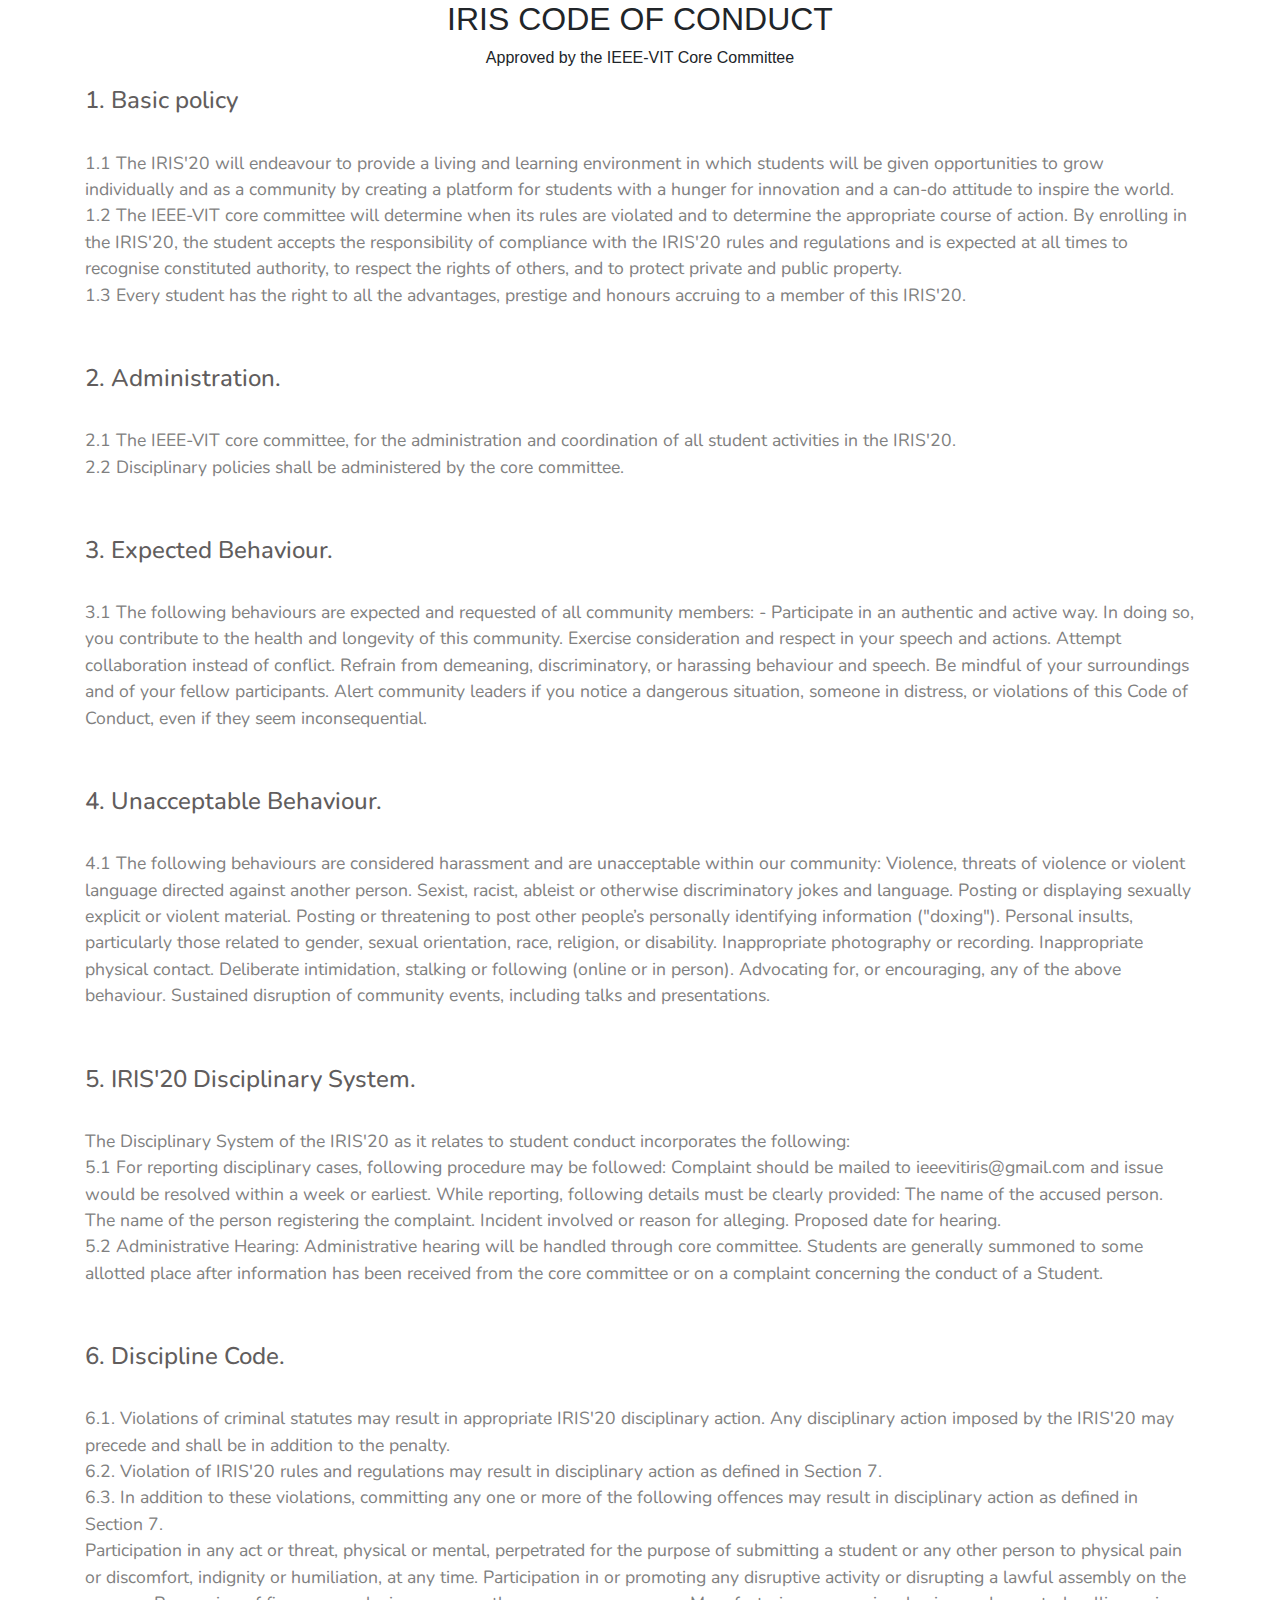
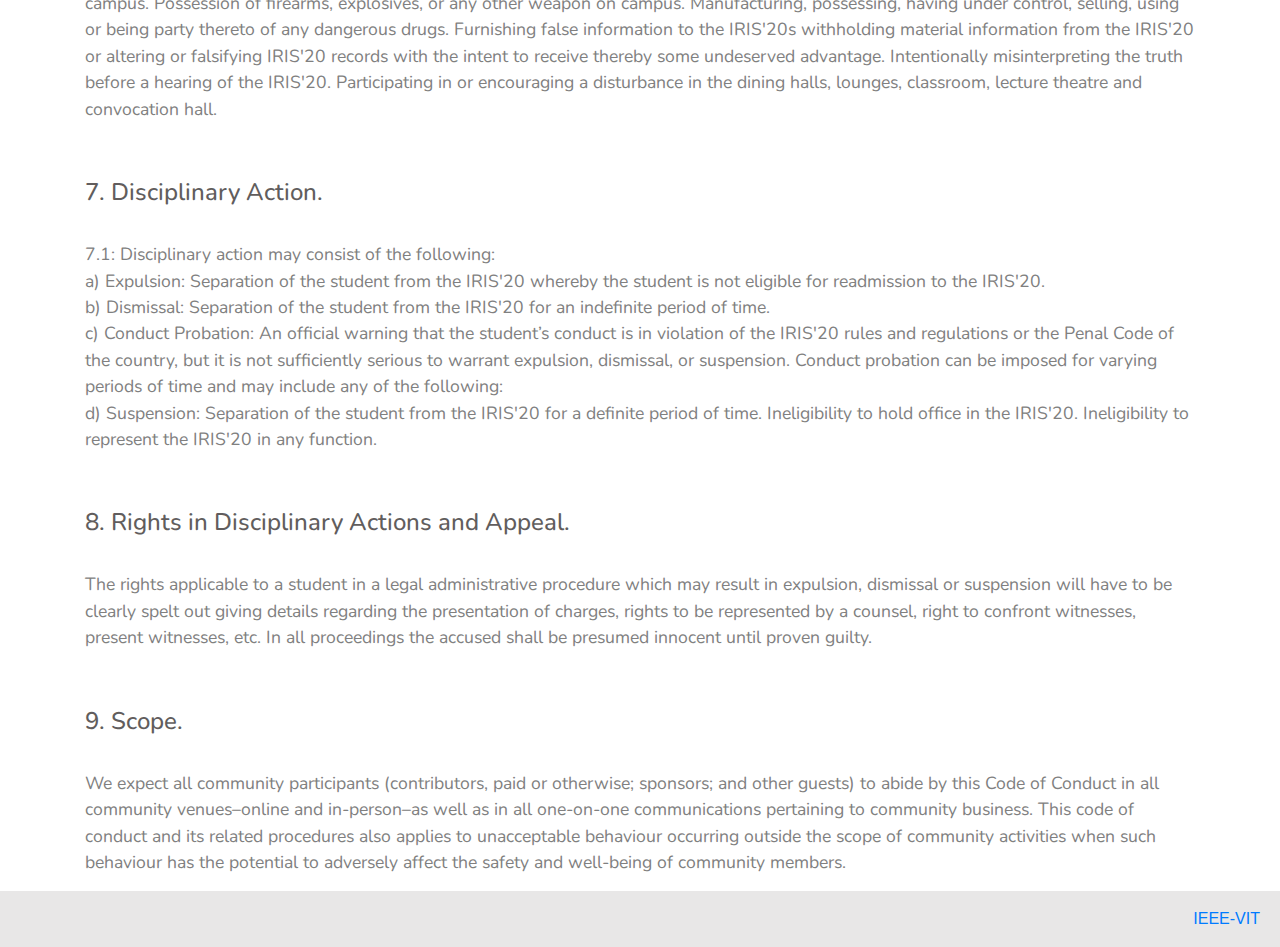
==== iris-coc/index.html @ 056524b5 "Add files via upload" ====
<!DOCTYPE html>
<html>
<head>
	<meta charset="utf-8">
	<meta name="viewport" content = "width=device-width, initial-scale=1.0, minimum-scale=1.0, maximum-scale=1.0, user-scalable=no">
	<script src="https://code.jquery.com/jquery-3.2.1.slim.min.js" integrity="sha384-KJ3o2DKtIkvYIK3UENzmM7KCkRr/rE9/Qpg6aAZGJwFDMVNA/GpGFF93hXpG5KkN" crossorigin="anonymous"></script>
	<link rel="stylesheet" href="https://maxcdn.bootstrapcdn.com/bootstrap/4.0.0/css/bootstrap.min.css" integrity="sha384-Gn5384xqQ1aoWXA+058RXPxPg6fy4IWvTNh0E263XmFcJlSAwiGgFAW/dAiS6JXm" crossorigin="anonymous">
	<link href="https://stackpath.bootstrapcdn.com/bootstrap/4.1.3/css/bootstrap.min.css" rel="stylesheet" integrity="sha384-MCw98/SFnGE8fJT3GXwEOngsV7Zt27NXFoaoApmYm81iuXoPkFOJwJ8ERdknLPMO" crossorigin="anonymous">
	<link rel="stylesheet" href="https://cdnjs.cloudflare.com/ajax/libs/font-awesome/4.7.0/css/font-awesome.min.css">
	<link rel="stylesheet" href="https://use.fontawesome.com/releases/v5.5.0/css/all.css" integrity="sha384-B4dIYHKNBt8Bc12p+WXckhzcICo0wtJAoU8YZTY5qE0Id1GSseTk6S+L3BlXeVIU" crossorigin="anonymous">
	<script src="https://cdnjs.cloudflare.com/ajax/libs/popper.js/1.12.9/umd/popper.min.js" integrity="sha384-ApNbgh9B+Y1QKtv3Rn7W3mgPxhU9K/ScQsAP7hUibX39j7fakFPskvXusvfa0b4Q" crossorigin="anonymous"></script>
	<script src="https://maxcdn.bootstrapcdn.com/bootstrap/4.0.0/js/bootstrap.min.js" integrity="sha384-JZR6Spejh4U02d8jOt6vLEHfe/JQGiRRSQQxSfFWpi1MquVdAyjUar5+76PVCmYl" crossorigin="anonymous"></script>
	<link href="https://fonts.googleapis.com/css?family=Nunito&display=swap" rel="stylesheet">
	<link rel="stylesheet" type="text/css" href="style.css">
	<title>Code Of Conduct</title>
    <link rel="icon" type="image/ico" href="imgs/title.png" />	
</head>
<body>
	<div class="container-fluid">
		<h2>IRIS CODE OF CONDUCT</h2>
		<p>Approved by the IEEE-VIT Core Committee</p>
	</div>
	<div class="container">
		<div class="coctext">
			<p><h4>1. Basic policy</h4><br>1.1 The IRIS'20 will endeavour to provide a living and learning environment in which students will be given opportunities to grow individually and as a community by creating a platform for students with a hunger for innovation and a can-do attitude to inspire the world.<br>
			1.2 The IEEE-VIT core committee will determine when its rules are violated and to determine the appropriate course of action. By enrolling in the IRIS'20, the student accepts the responsibility of compliance with the IRIS'20 rules and regulations and is expected at all times to recognise constituted authority, to respect the rights of others, and to protect private and public property.<br>
			1.3 Every student has the right to all the advantages, prestige and honours accruing to a member of this IRIS'20.<br>
			</p>
		</div><br>
		<div class="coctext">
			<p><h4>2. Administration.</h4><br> 2.1 The  IEEE-VIT core committee, for the administration and coordination of all student activities in the IRIS'20.<br>
			2.2 Disciplinary policies shall be administered by the core committee.
			</p>
		</div><br>
		<div class="coctext">
			<p><h4>3. Expected Behaviour.</h4><br> 3.1 The following behaviours are expected and requested of all community members: - Participate in an authentic and active way. In doing so, you contribute to the health and longevity of this community. Exercise consideration and respect in your speech and actions. Attempt collaboration instead of conflict. Refrain from demeaning, discriminatory, or harassing behaviour and speech. Be mindful of your surroundings and of your fellow participants. Alert community leaders if you notice a dangerous situation, someone in distress, or violations of this Code of Conduct, even if they seem inconsequential. 
			</p>
		</div><br>
		<div class="coctext">
			<p><h4>4. Unacceptable Behaviour.</h4><br>4.1 The following behaviours are considered harassment and are unacceptable within our community: Violence, threats of violence or violent language directed against another person. Sexist, racist, ableist or otherwise discriminatory jokes and language. Posting or displaying sexually explicit or violent material. Posting or threatening to post other people’s personally identifying information ("doxing"). Personal insults, particularly those related to gender, sexual orientation, race, religion, or disability. Inappropriate photography or recording. Inappropriate physical contact. Deliberate intimidation, stalking or following (online or in person). Advocating for, or encouraging, any of the above behaviour. Sustained disruption of community events, including talks and presentations.</p>
		</div><br>
		<div class="coctext">
			<p><h4>5. IRIS'20 Disciplinary System.</h4><br> The Disciplinary System of the IRIS'20 as it relates to student conduct incorporates the following:   <br> 5.1 For reporting disciplinary cases, following procedure may be followed: Complaint should be mailed to ieeevitiris@gmail.com and issue would be resolved within a week or earliest. While reporting, following details must be clearly provided: The name of the accused person. The name of the person registering the complaint. Incident involved or reason for alleging. Proposed date for hearing.  <br>
            5.2 Administrative Hearing: Administrative hearing will be handled through core committee. Students are generally summoned to some allotted place after information has been received from the core committee or on a complaint concerning the conduct of a Student.
            </p>
		</div><br>
		<div class="coctext">
			<p><h4>6. Discipline Code.</h4><br>6.1. Violations of criminal statutes may result in appropriate IRIS'20 disciplinary action. Any disciplinary action imposed by the IRIS'20 may precede and shall be in addition to the penalty.<br>
            6.2. Violation of IRIS'20 rules and regulations may result in disciplinary action as defined in Section 7.<br>
            6.3. In addition to these violations, committing any one or more of the following offences may result in disciplinary action as defined in Section 7. <br>Participation in any act or threat, physical or mental, perpetrated for the purpose of submitting a student or any other person to physical pain or discomfort, indignity or humiliation, at any time. Participation in or promoting any disruptive activity or disrupting a lawful assembly on the campus. Possession of firearms, explosives, or any other weapon on campus. Manufacturing, possessing, having under control, selling, using or being party thereto of any dangerous drugs. Furnishing false information to the IRIS'20s withholding material information from the IRIS'20 or altering or falsifying IRIS'20 records with the intent to receive thereby some undeserved advantage. Intentionally misinterpreting the truth before a hearing of the IRIS'20. Participating in or encouraging a disturbance in the dining halls, lounges, classroom, lecture theatre and convocation hall.
            </p>
		</div><br>
		<div class="coctext">
			<p><h4>7. Disciplinary Action.</h4><br>7.1: Disciplinary action may consist of the following: <br>      a) Expulsion: Separation of the student from the IRIS'20 whereby the student is not eligible for readmission to the IRIS'20.<br>
            b) Dismissal: Separation of the student from the IRIS'20 for an indefinite period of time.<br>
            c) Conduct Probation: An official warning that the student’s conduct is in violation of the IRIS'20 rules and regulations or the Penal Code of the country, but it is not sufficiently serious to warrant expulsion, dismissal, or suspension. Conduct probation can be imposed for varying periods of time and may include any of the following:<br>
            d) Suspension: Separation of the student from the IRIS'20 for a definite period of time. Ineligibility to hold office in the IRIS'20. Ineligibility to represent the IRIS'20 in any function.
            </p>
		</div><br>
		<div class="coctext">
			<p><h4>8. Rights in Disciplinary Actions and Appeal.</h4><br>The rights applicable to a student in a legal administrative procedure which may result in expulsion, dismissal or suspension will have to be clearly spelt out giving details regarding the presentation of charges, rights to be represented by a counsel, right to confront witnesses, present witnesses, etc. In all proceedings the accused shall be presumed innocent until proven guilty.</p>
		</div><br>
		<div class="coctext">
			<p><h4>9. Scope.</h4><br>We expect all community participants (contributors, paid or otherwise; sponsors; and other guests) to abide by this Code of Conduct in all community venues–online and in-person–as well as in all one-on-one communications pertaining to community business. This code of conduct and its related procedures also applies to unacceptable behaviour occurring outside the scope of community activities when such behaviour has the potential to adversely affect the safety and well-being of community members.</p>
		</div>
	</div>
	<footer>
  		<div class="footer-copyright py-3"><a href="http://ieee.vit.edu.in/">IEEE-VIT</a>
  		</div>
  	</footer>
</body>
</html>
---- iris-coc/style.css ----
.container-fluid{
	text-align: center;
	padding: 0;
	margin: 0;
}
.coctext
{	
	align-items: center;
  	justify-content: center;
  	color: grey;
  	font-family: 'Nunito', sans-serif;
  	font-size: 1.1em;
  	padding: 0;
  	margin: 0;
  	border: 0;

}
h4
{	
	color: #615D5D;

}
footer{
	background-color:#E8E7E7;
	text-align: right;
	padding-right: 20px; 
}
a{
	text-decoration: none;
}
a:hover{
	text-decoration:none; 
}
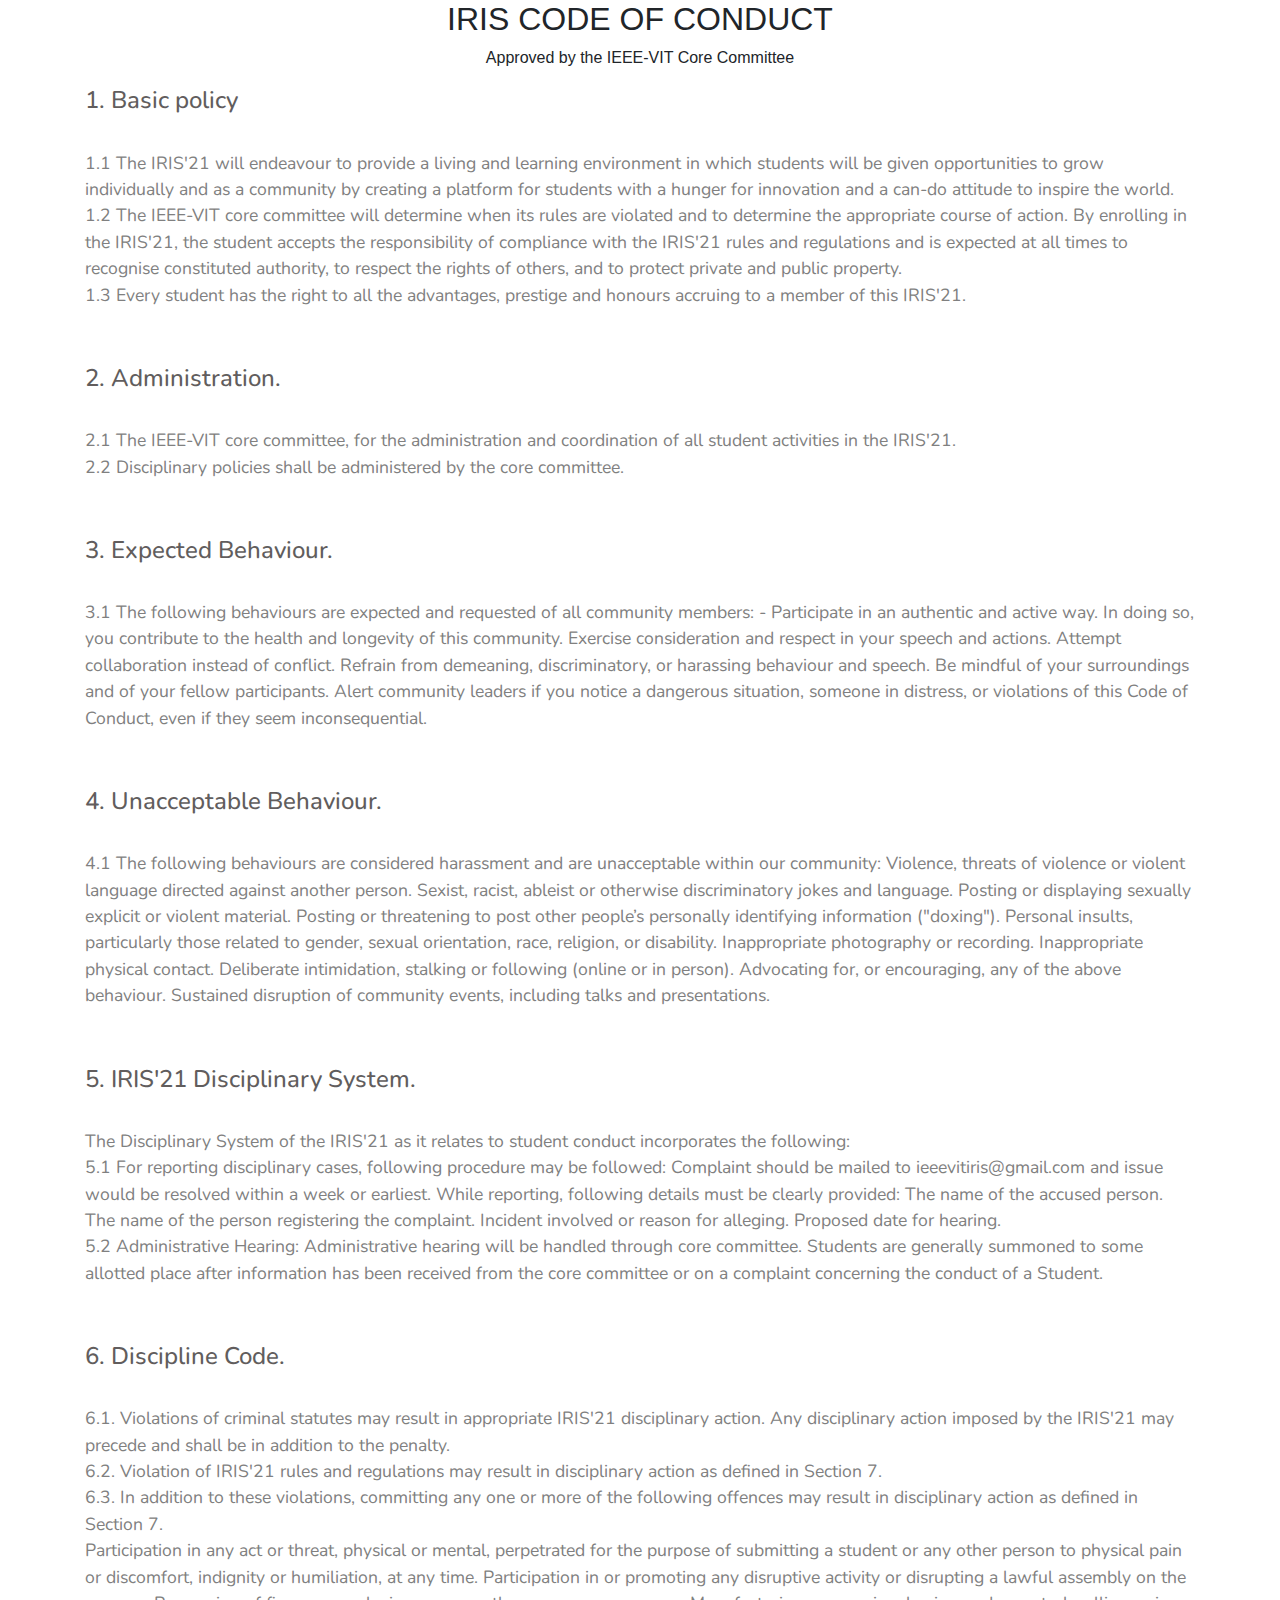
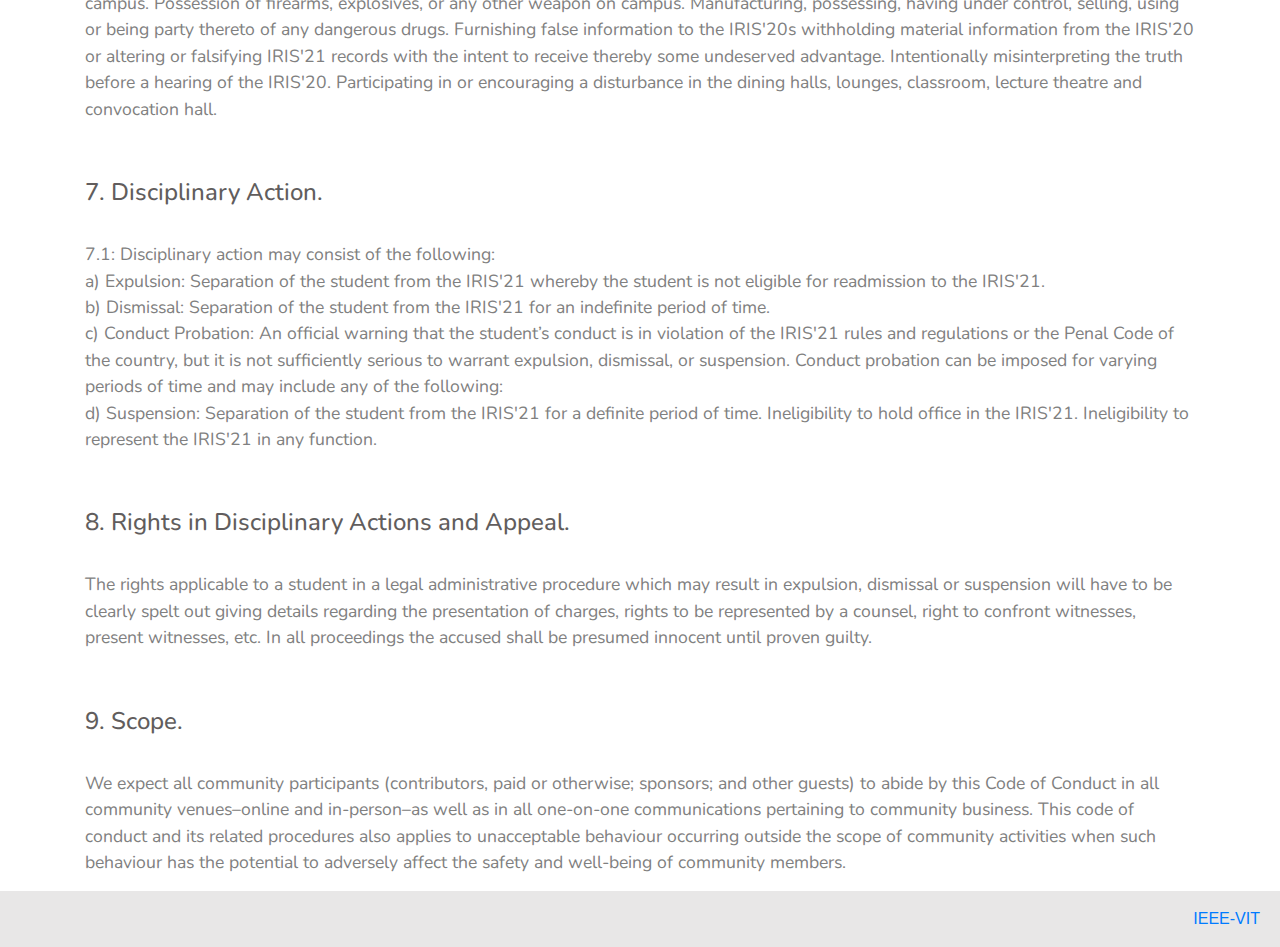
==== commit 7f9800bd: "Second Speaker Added" ====
--- a/iris-coc/index.html
+++ b/iris-coc/index.html
@@ -22,13 +22,13 @@
 	</div>
 	<div class="container">
 		<div class="coctext">
-			<p><h4>1. Basic policy</h4><br>1.1 The IRIS'20 will endeavour to provide a living and learning environment in which students will be given opportunities to grow individually and as a community by creating a platform for students with a hunger for innovation and a can-do attitude to inspire the world.<br>
-			1.2 The IEEE-VIT core committee will determine when its rules are violated and to determine the appropriate course of action. By enrolling in the IRIS'20, the student accepts the responsibility of compliance with the IRIS'20 rules and regulations and is expected at all times to recognise constituted authority, to respect the rights of others, and to protect private and public property.<br>
-			1.3 Every student has the right to all the advantages, prestige and honours accruing to a member of this IRIS'20.<br>
+			<p><h4>1. Basic policy</h4><br>1.1 The IRIS'21 will endeavour to provide a living and learning environment in which students will be given opportunities to grow individually and as a community by creating a platform for students with a hunger for innovation and a can-do attitude to inspire the world.<br>
+			1.2 The IEEE-VIT core committee will determine when its rules are violated and to determine the appropriate course of action. By enrolling in the IRIS'21, the student accepts the responsibility of compliance with the IRIS'21 rules and regulations and is expected at all times to recognise constituted authority, to respect the rights of others, and to protect private and public property.<br>
+			1.3 Every student has the right to all the advantages, prestige and honours accruing to a member of this IRIS'21.<br>
 			</p>
 		</div><br>
 		<div class="coctext">
-			<p><h4>2. Administration.</h4><br> 2.1 The  IEEE-VIT core committee, for the administration and coordination of all student activities in the IRIS'20.<br>
+			<p><h4>2. Administration.</h4><br> 2.1 The  IEEE-VIT core committee, for the administration and coordination of all student activities in the IRIS'21.<br>
 			2.2 Disciplinary policies shall be administered by the core committee.
 			</p>
 		</div><br>
@@ -40,21 +40,21 @@
 			<p><h4>4. Unacceptable Behaviour.</h4><br>4.1 The following behaviours are considered harassment and are unacceptable within our community: Violence, threats of violence or violent language directed against another person. Sexist, racist, ableist or otherwise discriminatory jokes and language. Posting or displaying sexually explicit or violent material. Posting or threatening to post other people’s personally identifying information ("doxing"). Personal insults, particularly those related to gender, sexual orientation, race, religion, or disability. Inappropriate photography or recording. Inappropriate physical contact. Deliberate intimidation, stalking or following (online or in person). Advocating for, or encouraging, any of the above behaviour. Sustained disruption of community events, including talks and presentations.</p>
 		</div><br>
 		<div class="coctext">
-			<p><h4>5. IRIS'20 Disciplinary System.</h4><br> The Disciplinary System of the IRIS'20 as it relates to student conduct incorporates the following:   <br> 5.1 For reporting disciplinary cases, following procedure may be followed: Complaint should be mailed to ieeevitiris@gmail.com and issue would be resolved within a week or earliest. While reporting, following details must be clearly provided: The name of the accused person. The name of the person registering the complaint. Incident involved or reason for alleging. Proposed date for hearing.  <br>
+			<p><h4>5. IRIS'21 Disciplinary System.</h4><br> The Disciplinary System of the IRIS'21 as it relates to student conduct incorporates the following:   <br> 5.1 For reporting disciplinary cases, following procedure may be followed: Complaint should be mailed to ieeevitiris@gmail.com and issue would be resolved within a week or earliest. While reporting, following details must be clearly provided: The name of the accused person. The name of the person registering the complaint. Incident involved or reason for alleging. Proposed date for hearing.  <br>
             5.2 Administrative Hearing: Administrative hearing will be handled through core committee. Students are generally summoned to some allotted place after information has been received from the core committee or on a complaint concerning the conduct of a Student.
             </p>
 		</div><br>
 		<div class="coctext">
-			<p><h4>6. Discipline Code.</h4><br>6.1. Violations of criminal statutes may result in appropriate IRIS'20 disciplinary action. Any disciplinary action imposed by the IRIS'20 may precede and shall be in addition to the penalty.<br>
-            6.2. Violation of IRIS'20 rules and regulations may result in disciplinary action as defined in Section 7.<br>
-            6.3. In addition to these violations, committing any one or more of the following offences may result in disciplinary action as defined in Section 7. <br>Participation in any act or threat, physical or mental, perpetrated for the purpose of submitting a student or any other person to physical pain or discomfort, indignity or humiliation, at any time. Participation in or promoting any disruptive activity or disrupting a lawful assembly on the campus. Possession of firearms, explosives, or any other weapon on campus. Manufacturing, possessing, having under control, selling, using or being party thereto of any dangerous drugs. Furnishing false information to the IRIS'20s withholding material information from the IRIS'20 or altering or falsifying IRIS'20 records with the intent to receive thereby some undeserved advantage. Intentionally misinterpreting the truth before a hearing of the IRIS'20. Participating in or encouraging a disturbance in the dining halls, lounges, classroom, lecture theatre and convocation hall.
+			<p><h4>6. Discipline Code.</h4><br>6.1. Violations of criminal statutes may result in appropriate IRIS'21 disciplinary action. Any disciplinary action imposed by the IRIS'21 may precede and shall be in addition to the penalty.<br>
+            6.2. Violation of IRIS'21 rules and regulations may result in disciplinary action as defined in Section 7.<br>
+            6.3. In addition to these violations, committing any one or more of the following offences may result in disciplinary action as defined in Section 7. <br>Participation in any act or threat, physical or mental, perpetrated for the purpose of submitting a student or any other person to physical pain or discomfort, indignity or humiliation, at any time. Participation in or promoting any disruptive activity or disrupting a lawful assembly on the campus. Possession of firearms, explosives, or any other weapon on campus. Manufacturing, possessing, having under control, selling, using or being party thereto of any dangerous drugs. Furnishing false information to the IRIS'20s withholding material information from the IRIS'20 or altering or falsifying IRIS'21 records with the intent to receive thereby some undeserved advantage. Intentionally misinterpreting the truth before a hearing of the IRIS'20. Participating in or encouraging a disturbance in the dining halls, lounges, classroom, lecture theatre and convocation hall.
             </p>
 		</div><br>
 		<div class="coctext">
-			<p><h4>7. Disciplinary Action.</h4><br>7.1: Disciplinary action may consist of the following: <br>      a) Expulsion: Separation of the student from the IRIS'20 whereby the student is not eligible for readmission to the IRIS'20.<br>
-            b) Dismissal: Separation of the student from the IRIS'20 for an indefinite period of time.<br>
-            c) Conduct Probation: An official warning that the student’s conduct is in violation of the IRIS'20 rules and regulations or the Penal Code of the country, but it is not sufficiently serious to warrant expulsion, dismissal, or suspension. Conduct probation can be imposed for varying periods of time and may include any of the following:<br>
-            d) Suspension: Separation of the student from the IRIS'20 for a definite period of time. Ineligibility to hold office in the IRIS'20. Ineligibility to represent the IRIS'20 in any function.
+			<p><h4>7. Disciplinary Action.</h4><br>7.1: Disciplinary action may consist of the following: <br>      a) Expulsion: Separation of the student from the IRIS'21 whereby the student is not eligible for readmission to the IRIS'21.<br>
+            b) Dismissal: Separation of the student from the IRIS'21 for an indefinite period of time.<br>
+            c) Conduct Probation: An official warning that the student’s conduct is in violation of the IRIS'21 rules and regulations or the Penal Code of the country, but it is not sufficiently serious to warrant expulsion, dismissal, or suspension. Conduct probation can be imposed for varying periods of time and may include any of the following:<br>
+            d) Suspension: Separation of the student from the IRIS'21 for a definite period of time. Ineligibility to hold office in the IRIS'21. Ineligibility to represent the IRIS'21 in any function.
             </p>
 		</div><br>
 		<div class="coctext">
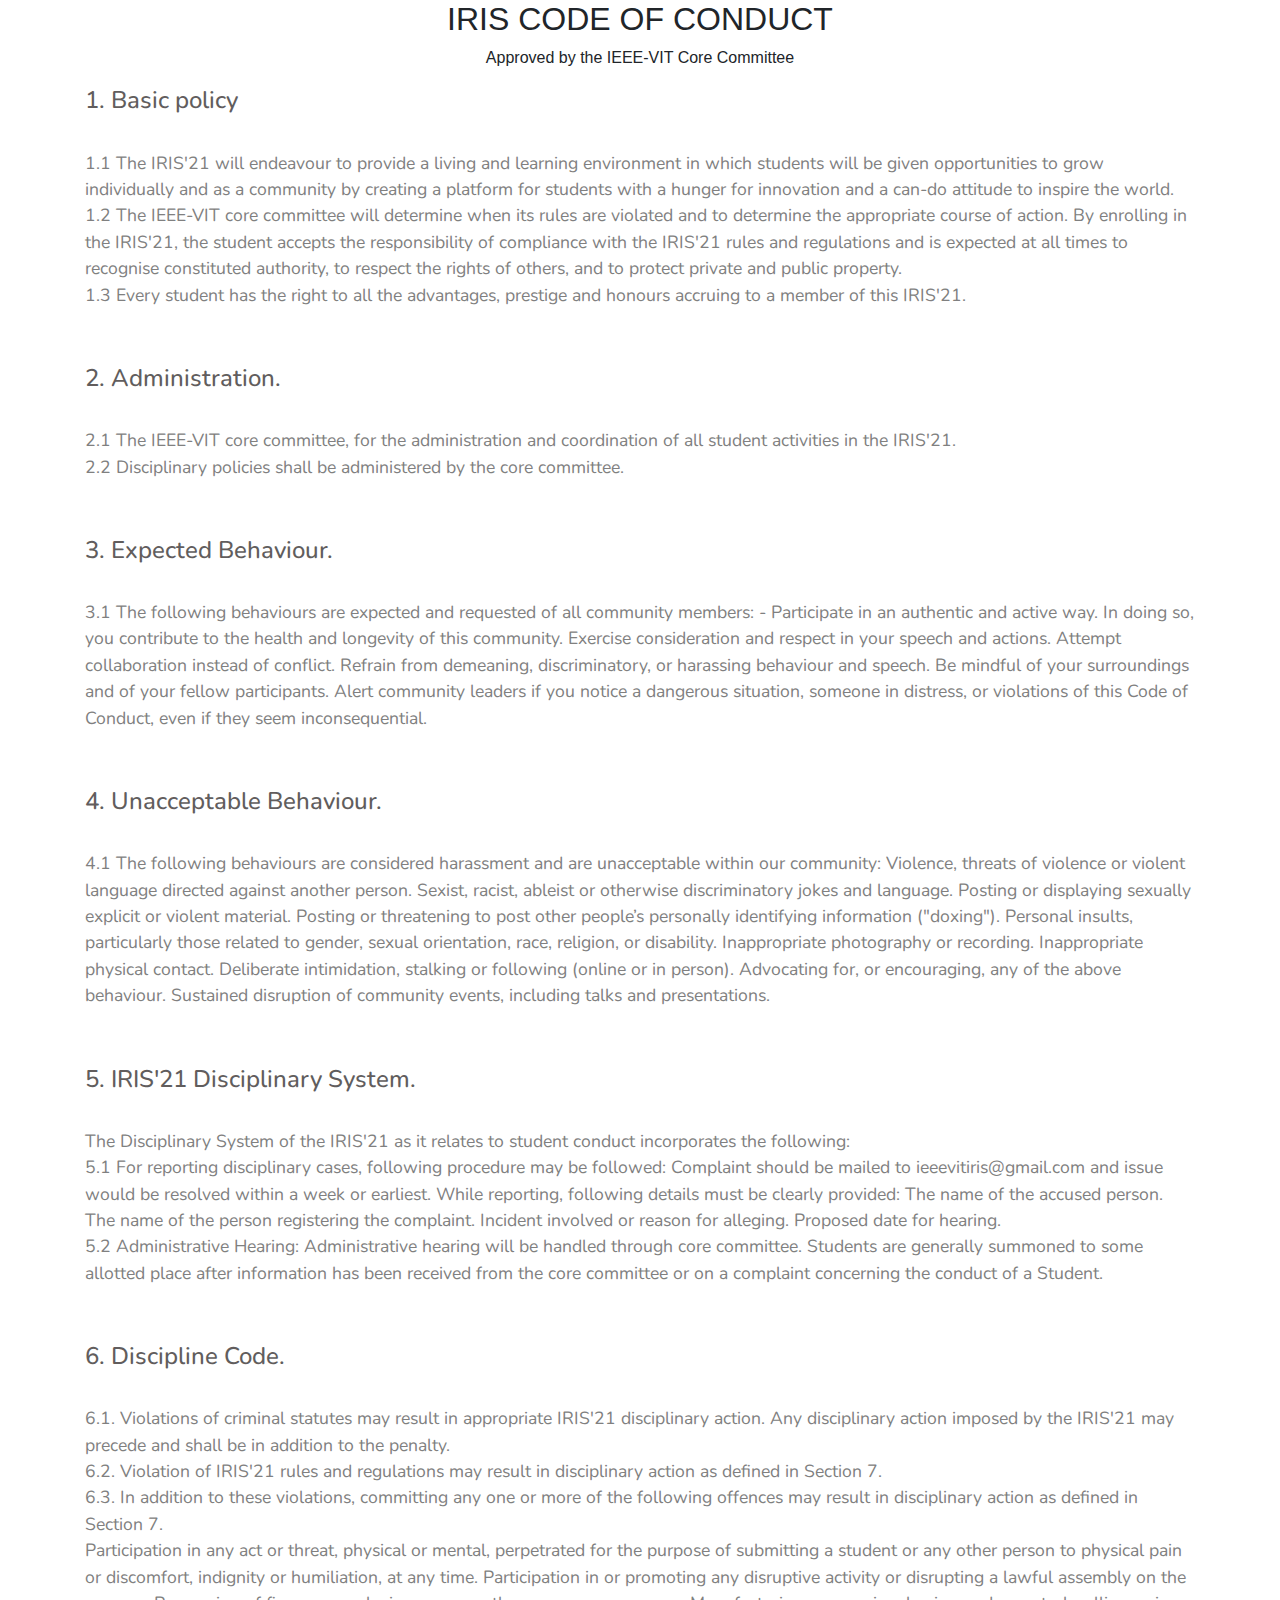
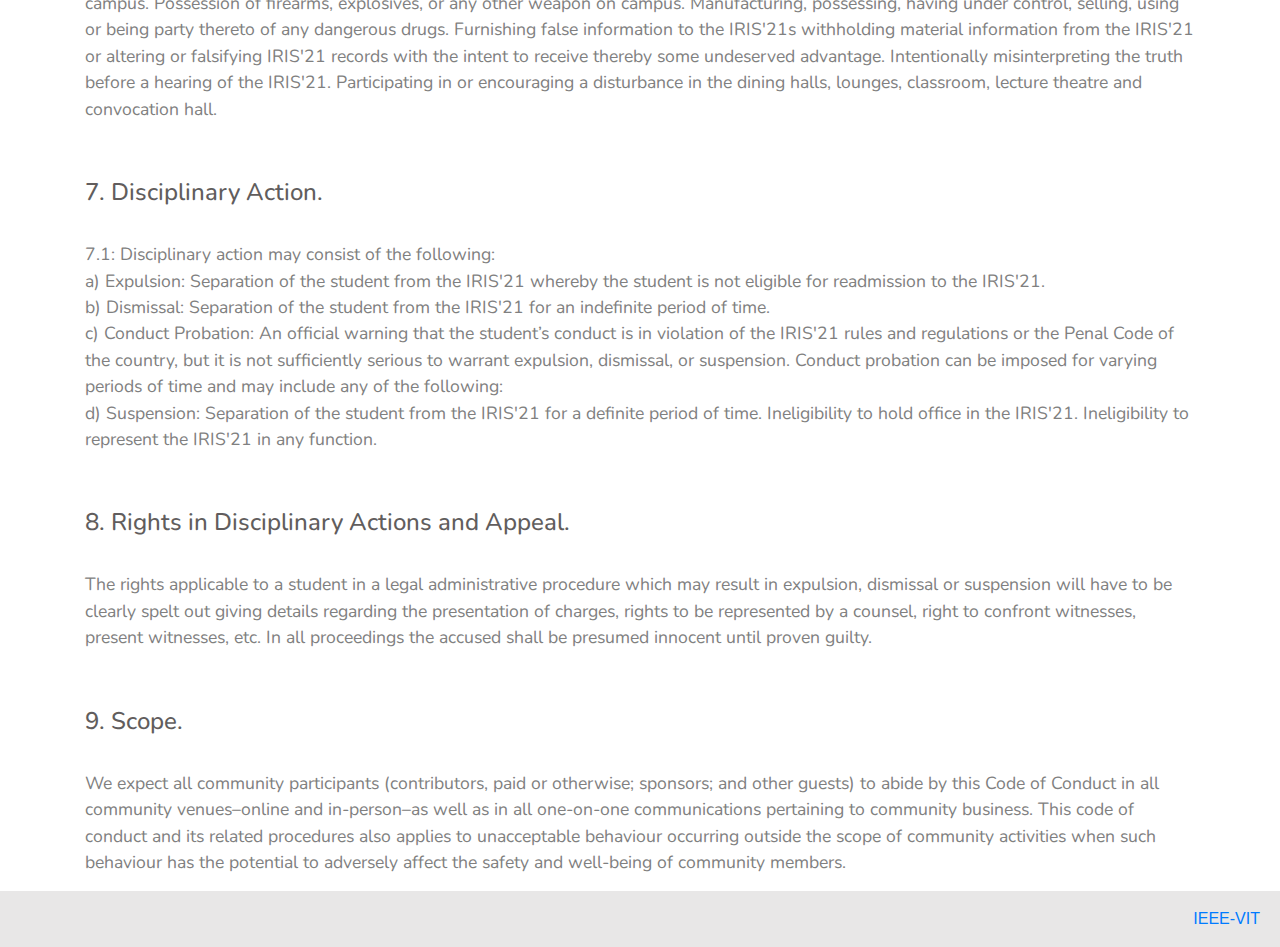
==== commit a4a4db60: "Added Second Speaker" ====
--- a/iris-coc/index.html
+++ b/iris-coc/index.html
@@ -47,7 +47,7 @@
 		<div class="coctext">
 			<p><h4>6. Discipline Code.</h4><br>6.1. Violations of criminal statutes may result in appropriate IRIS'21 disciplinary action. Any disciplinary action imposed by the IRIS'21 may precede and shall be in addition to the penalty.<br>
             6.2. Violation of IRIS'21 rules and regulations may result in disciplinary action as defined in Section 7.<br>
-            6.3. In addition to these violations, committing any one or more of the following offences may result in disciplinary action as defined in Section 7. <br>Participation in any act or threat, physical or mental, perpetrated for the purpose of submitting a student or any other person to physical pain or discomfort, indignity or humiliation, at any time. Participation in or promoting any disruptive activity or disrupting a lawful assembly on the campus. Possession of firearms, explosives, or any other weapon on campus. Manufacturing, possessing, having under control, selling, using or being party thereto of any dangerous drugs. Furnishing false information to the IRIS'20s withholding material information from the IRIS'20 or altering or falsifying IRIS'21 records with the intent to receive thereby some undeserved advantage. Intentionally misinterpreting the truth before a hearing of the IRIS'20. Participating in or encouraging a disturbance in the dining halls, lounges, classroom, lecture theatre and convocation hall.
+            6.3. In addition to these violations, committing any one or more of the following offences may result in disciplinary action as defined in Section 7. <br>Participation in any act or threat, physical or mental, perpetrated for the purpose of submitting a student or any other person to physical pain or discomfort, indignity or humiliation, at any time. Participation in or promoting any disruptive activity or disrupting a lawful assembly on the campus. Possession of firearms, explosives, or any other weapon on campus. Manufacturing, possessing, having under control, selling, using or being party thereto of any dangerous drugs. Furnishing false information to the IRIS'21s withholding material information from the IRIS'21 or altering or falsifying IRIS'21 records with the intent to receive thereby some undeserved advantage. Intentionally misinterpreting the truth before a hearing of the IRIS'21. Participating in or encouraging a disturbance in the dining halls, lounges, classroom, lecture theatre and convocation hall.
             </p>
 		</div><br>
 		<div class="coctext">
